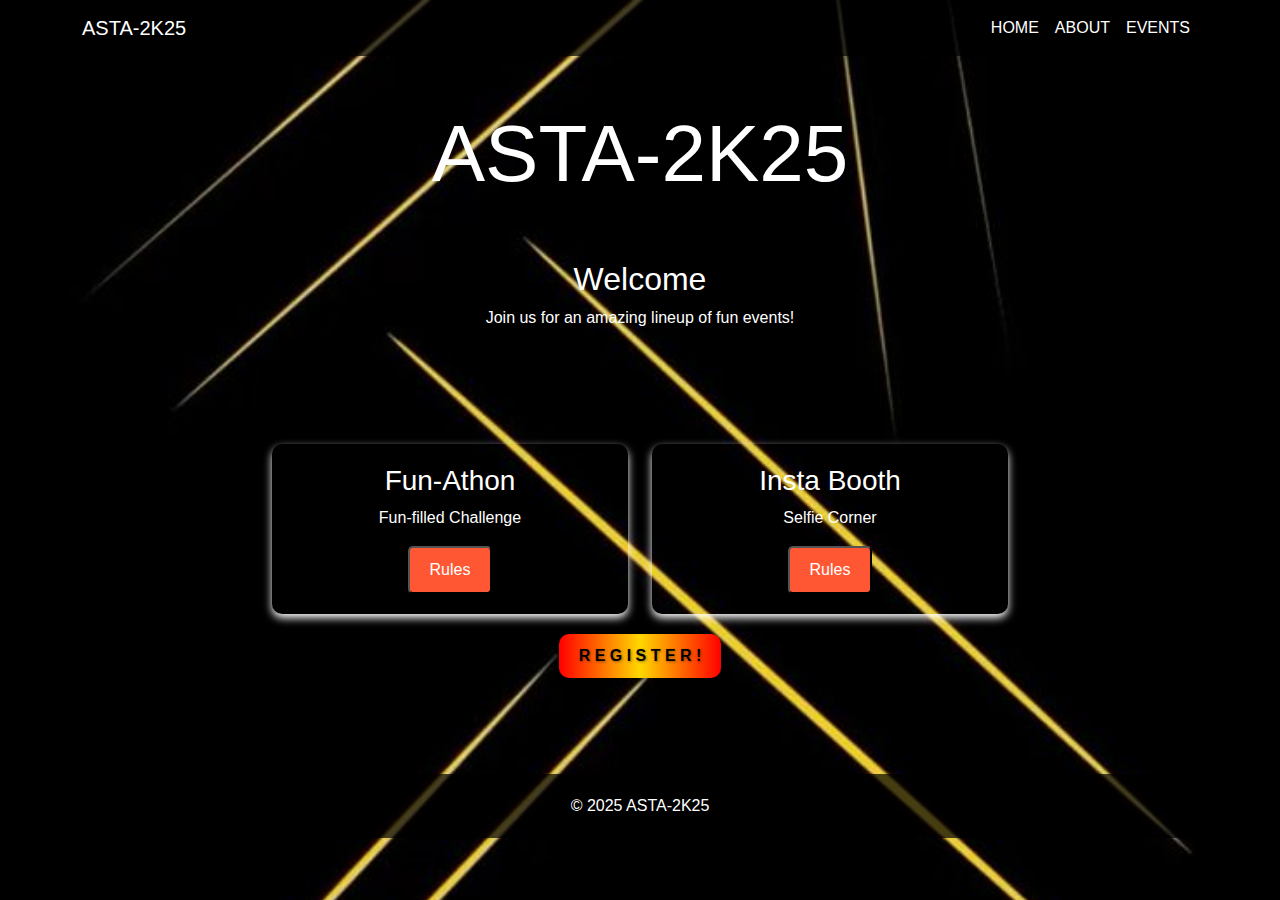
==== funt.html @ f130a918 "Add files via upload" ====
<!DOCTYPE html>
<html lang="en">
<head>
    <meta charset="utf-8">
    <meta name="viewport" content="width=device-width, initial-scale=1, shrink-to-fit=no">
    <title>ASTA-2K25 - Technical Event</title>
    <link rel="stylesheet" href="https://cdnjs.cloudflare.com/ajax/libs/bootstrap/5.3.0/css/bootstrap.min.css">
    <link rel="stylesheet" href="https://cdnjs.cloudflare.com/ajax/libs/font-awesome/6.4.0/css/all.min.css">

    <style>
        @font-face {
            font-family: 'AvengersFont';
            src: url('top1/fonts/Avengers.ttf'); /* Verify this path */
        }

        body {
            background: linear-gradient(135deg, #f3f3f3, #e1e1e1);
            color: #333;
            font-family: Arial, sans-serif;
            background-image: url('bg.jpg'); /* Change to your image URL */
            background-size: cover;
            background-position: center;
        }

        .navbar {
            background: rgba(0, 0, 0, 0.7);
        }

        .navbar a {
            color: white !important;
        }

        .asta-title {
            font-family: 'AvengersFont', Arial, sans-serif;
            font-size: 5rem;
            margin-top: 50px;
            color: #ffffff;
            text-align: center;
        }

        .hero_section {
            text-align: center;
            padding: 50px 20px;
            color: #ffffff;
        }

        .event-card {
            background:transparent;
            color: #ffffff;
            border-radius: 10px;
            padding: 20px;
            box-shadow: 0 4px 8px rgb(255, 255, 255);
            transition: transform 0.3s ease-in-out;
        }

        .event-card:hover {
            transform: scale(1.05);
        }

        .btn-custom {
            background: #ff5733;
            color: white;
            padding: 10px 20px;
            border-radius: 5px;
            text-decoration: none;
            transition: background-color 0.3s ease-in-out;
        }

        .btn-custom:hover {
            background: #ffee00;
        }

        .footer {
            text-align: center;
            padding: 20px;
            background: rgba(0, 0, 0, 0.7);
            color: white;
        }
    </style>
</head>
<body>

    <!-- Navbar -->
    <nav class="navbar navbar-expand-lg">
        <div class="container">
            <a class="navbar-brand" href="#">ASTA-2K25</a>
            <button class="navbar-toggler" type="button" data-bs-toggle="collapse" data-bs-target="#navbarNav" aria-controls="navbarNav" aria-expanded="false" aria-label="Toggle navigation">
                <span class="navbar-toggler-icon"></span>
            </button>
            <div class="collapse navbar-collapse" id="navbarNav">
                <ul class="navbar-nav ms-auto">
                    <li class="nav-item"><a class="nav-link" href="main.html">HOME</a></li>
                    <li class="nav-item"><a class="nav-link" href="about.html">ABOUT</a></li>
                    <li class="nav-item"><a class="nav-link" href="#events">EVENTS</a></li>
                    
                </ul>
            </div>
        </div>
    </nav>

    <!-- Title -->
    <h1 class="asta-title">ASTA-2K25</h1>

    <!-- Hero Section -->
    <section class="hero_section">
        <h2>Welcome</h2>
        <p>Join us for an amazing lineup of fun events!</p>
    </section>

    <!-- Events Section -->
    <div class="container py-5" id="events">
      <!-- Event Cards -->
      <div class="row g-4 justify-content-center">
          <!-- Card 1 - Fun-Athon -->
<div class="col-md-6 col-lg-4">
    <div class="event-card text-center">
        <h3>Fun-Athon</h3>
        <p>Fun-filled Challenge</p>
        <button class="btn-custom" onclick="openPopup('popup16')">Rules</button>
    </div>
  </div>
  
  <!-- Popup Window -->
  <div id="popup16" class="popup">
    <div class="popup-content">
      <span class="close" onclick="closePopup('popup16')">&times;</span>
      <h4>Fun-Athon - Rules</h4>
      <ul>
        <li>A thrilling team challenge for pairs! (Maximum 2 participants per team)</li>
        <li>Get ready for a series of exciting mini-games, including:</li>
        <li>Face Reveal: Unmask the surprise!</li>
            <li>BGM Finder: Identify the catchy tune!</li>
                <li>Bottle Flip: Show off your skills!</li>
                    <li>Each team will have 4-5 minutes to complete the challenges. Are you and
            your partner up for the fun?"</li>
      </ul>
    </div>
  </div>
  
  <!-- CSS -->
  <style>
    .popup {
      display: none;
      position: fixed;
      top: 50%;
      left: 50%;
      transform: translate(-50%, -50%);
      width: 400px;
      background: white;
      padding: 20px;
      box-shadow: 0 4px 10px rgba(0, 0, 0, 0.2);
      border-radius: 8px;
      z-index: 1000;
    }
    .popup-content {
      text-align: center;
      position: relative;
    }
    .close {
      position: absolute;
      top: 10px;
      right: 15px;
      font-size: 20px;
      cursor: pointer;
    }
  </style>
  
  <!-- JavaScript -->
  <script>
    function openPopup(id) {
      document.getElementById(id).style.display = "block";
    }
    function closePopup(id) {
      document.getElementById(id).style.display = "none";
    }
  </script>
  

         <!-- Card 2 - Insta Booth -->
<div class="col-md-6 col-lg-4">
    <div class="event-card text-center">
        <h3>Insta Booth</h3>
        <p>Selfie Corner</p>
        <button class="btn-custom" onclick="openPopup('popup17')">Rules</button>
    </div>
  </div>
  
  <!-- Popup Window -->
  <div id="popup17" class="popup">
    <div class="popup-content">
      <span class="close" onclick="closePopup('popup17')">&times;</span>
      <h4>Insta Booth - Rules</h4>
      <ul>
        <li>Participants can take selfies at the designated selfie corner.</li>
        <li>Photos must be send to the whatapp number.</li>
        <li>Most creative and engaging photos will be shortlisted.</li>
        <li>Judges' decisions are final.</li>
      </ul>
    </div>
  </div>
  
  <!-- CSS -->
  <style>
    .popup {
      display: none;
      position: fixed;
      top: 50%;
      left: 50%;
      transform: translate(-50%, -50%);
      width: 400px;
      background: white;
      padding: 20px;
      box-shadow: 0 4px 10px rgba(0, 0, 0, 0.2);
      border-radius: 8px;
      z-index: 1000;
    }
    .popup-content {
      text-align: center;
      position: relative;
    }
    .close {
      position: absolute;
      top: 10px;
      right: 15px;
      font-size: 20px;
      cursor: pointer;
    }
  </style>
  
  <!-- JavaScript -->
  <script>
    function openPopup(id) {
      document.getElementById(id).style.display = "block";
    }
    function closePopup(id) {
      document.getElementById(id).style.display = "none";
    }
  </script>



  
  <div style="display: flex; justify-content: center; margin-top: 20px;">
    <a href="https://docs.google.com/forms/d/e/1FAIpQLSe8I74AP-QIAcw7irKWDo-j1VCDxLNk3mFbFI8OXPj73VfV0A/viewform"
       style="
          display: inline-block;
          background: linear-gradient(to right,red, gold, red );
          color: rgb(0, 0, 0);
          text-decoration: none;
          font-family: Arial, sans-serif;
          font-size: 16px;
          font-weight: bold;
          text-shadow: 1px 1px 3px rgba(0, 0, 0, 0.4);
          border: none;
          border-radius: 10px;
          padding: 10px 20px;
          cursor: pointer;
          box-shadow: 0 3px 5px rgba(0, 0, 0, 0.2);
          transition: transform 0.2s ease, box-shadow 0.2s ease;
       " 
       onmouseover="this.style.transform='scale(1.05)'; this.style.boxShadow='0 5px 7px rgba(0, 0, 0, 0.3)';" 
       onmouseout="this.style.transform='scale(1)'; this.style.boxShadow='0 3px 5px rgba(0, 0, 0, 0.2)';">
       R E G I S T E R !
    </a>
  </div>
  

      </div><!-- End of Row -->
    </div><!-- End of Container -->

    <!-- Footer -->
    <footer class="footer mt-5">
        &copy; 2025 ASTA-2K25
    </footer>

    <!-- Scripts -->
    <script src="https://cdnjs.cloudflare.com/ajax/libs/bootstrap/5.3.0/js/bootstrap.bundle.min.js"></script>

</body>
</html>
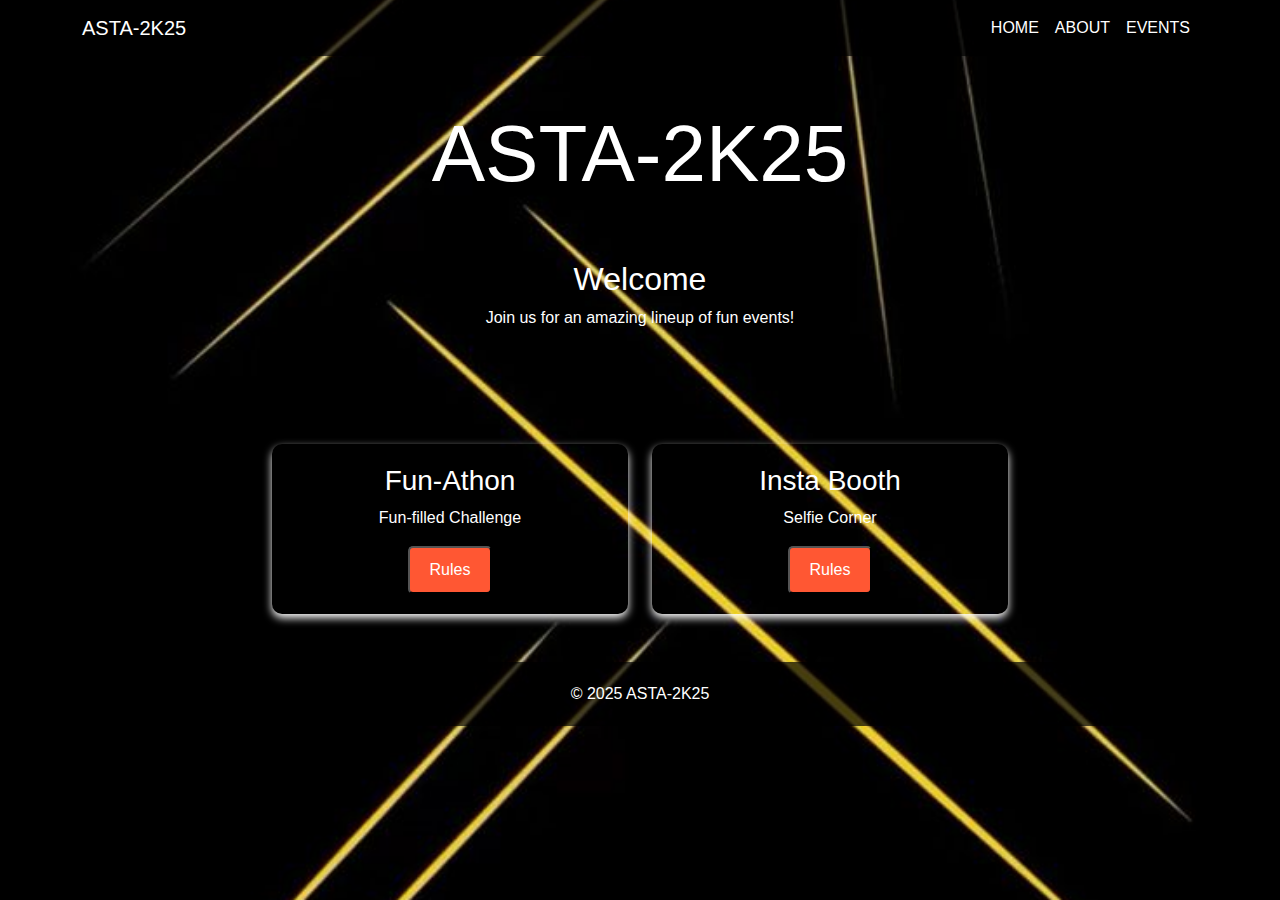
==== commit b578d89b: "funt.html" ====
--- a/funt.html
+++ b/funt.html
@@ -125,7 +125,7 @@
     <div class="popup-content">
       <span class="close" onclick="closePopup('popup16')">&times;</span>
       <h4>Fun-Athon - Rules</h4>
-      <ul>
+      <ul style="text-align:left;>
         <li>A thrilling team challenge for pairs! (Maximum 2 participants per team)</li>
         <li>Get ready for a series of exciting mini-games, including:</li>
         <li>Face Reveal: Unmask the surprise!</li>
@@ -190,7 +190,7 @@
     <div class="popup-content">
       <span class="close" onclick="closePopup('popup17')">&times;</span>
       <h4>Insta Booth - Rules</h4>
-      <ul>
+      <ul style="text-align:left;>
         <li>Participants can take selfies at the designated selfie corner.</li>
         <li>Photos must be send to the whatapp number.</li>
         <li>Most creative and engaging photos will be shortlisted.</li>
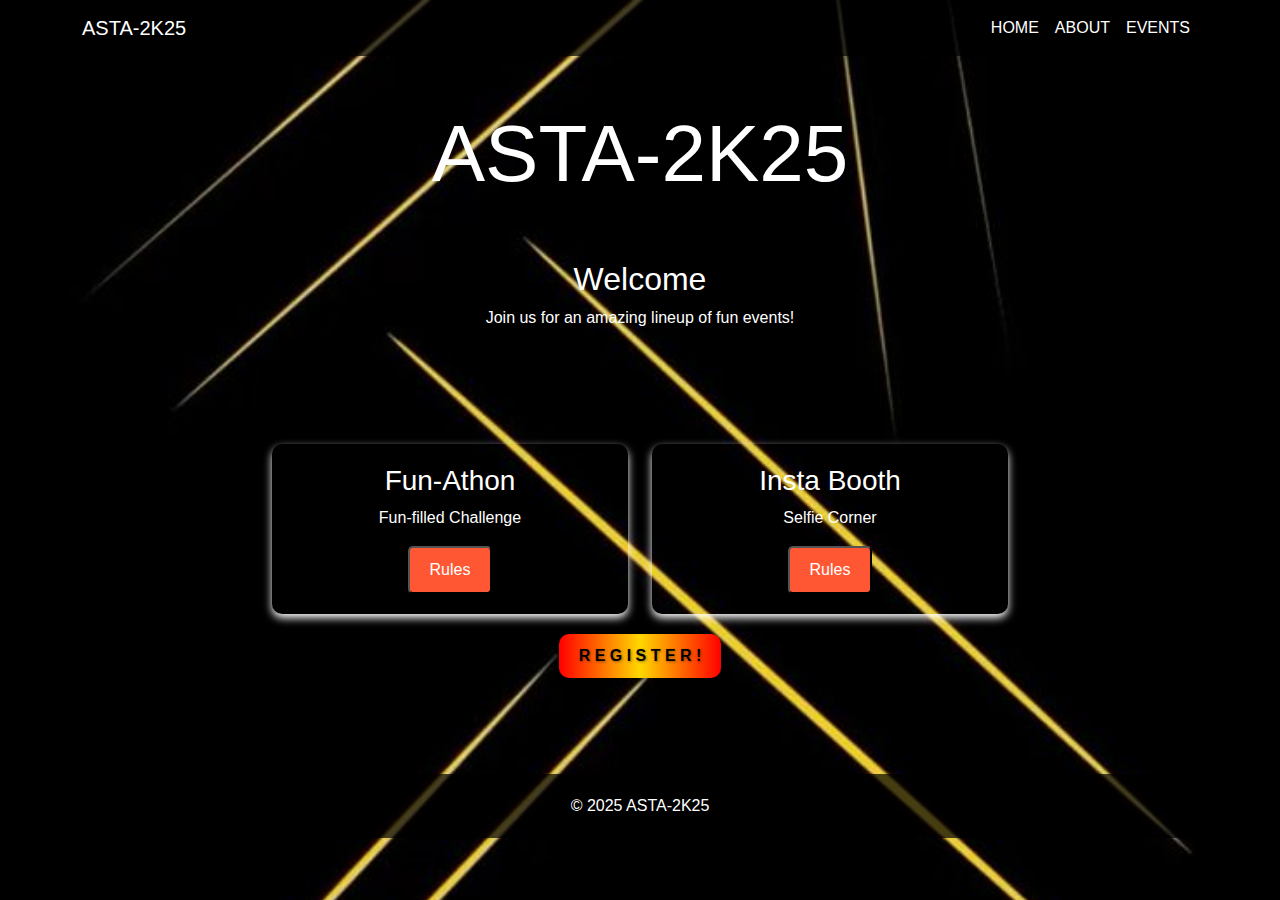
==== commit d1b8ad09: "funt.html" ====
--- a/funt.html
+++ b/funt.html
@@ -125,7 +125,7 @@
     <div class="popup-content">
       <span class="close" onclick="closePopup('popup16')">&times;</span>
       <h4>Fun-Athon - Rules</h4>
-      <ul style="text-align:left;>
+      <ul style="text-align:left;">
         <li>A thrilling team challenge for pairs! (Maximum 2 participants per team)</li>
         <li>Get ready for a series of exciting mini-games, including:</li>
         <li>Face Reveal: Unmask the surprise!</li>
@@ -190,7 +190,7 @@
     <div class="popup-content">
       <span class="close" onclick="closePopup('popup17')">&times;</span>
       <h4>Insta Booth - Rules</h4>
-      <ul style="text-align:left;>
+      <ul style="text-align:left;">
         <li>Participants can take selfies at the designated selfie corner.</li>
         <li>Photos must be send to the whatapp number.</li>
         <li>Most creative and engaging photos will be shortlisted.</li>
